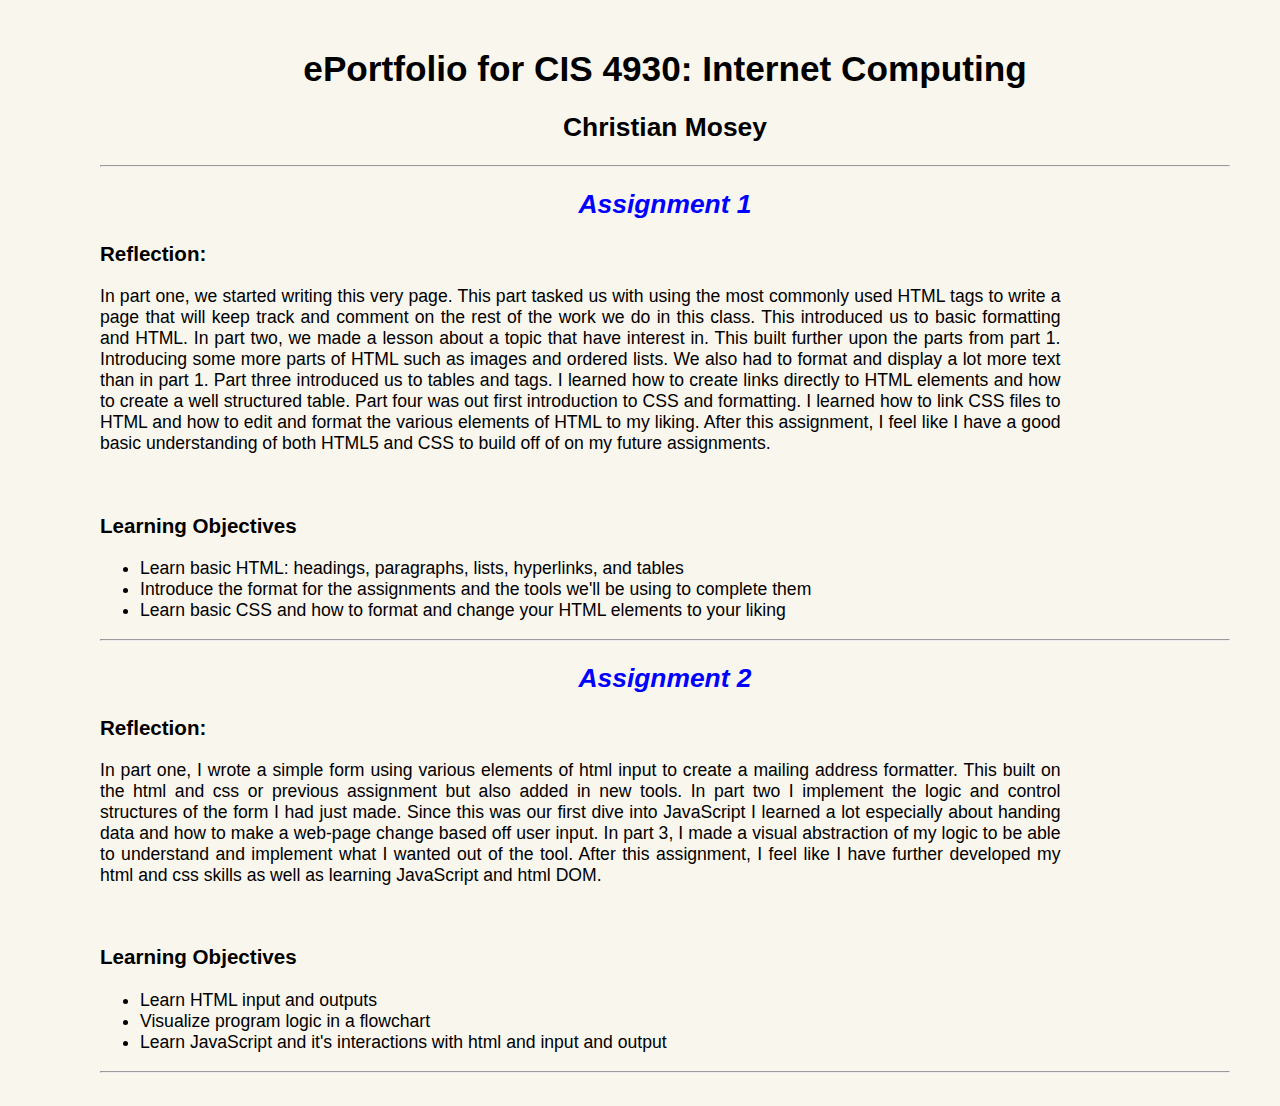
==== index.html @ 7c168c65 "Initial commit" ====
<!DOCTYPE html>
<html>
	<head>
		<link rel="stylesheet" href="./index.css">
		<title>CIS 4930: Internet Computing</title>
	</head>
	<body>

		<h1>ePortfolio for CIS 4930: Internet Computing</h1>
		
		<h2>Christian Mosey</h2>
		
		<hr>

		<a href="assign1/index.html">
			<h2>Assignment 1</h2>
		</a>
		
		
		<h3>Reflection:</h3>
		<p>In part one, we started writing this very page. This part tasked us with using the most commonly used
		HTML tags to write a page that will keep track and comment on the rest of the work we do in this class.
		This introduced us to basic formatting and HTML. In part two, we made a lesson about a topic that have interest in. This built further upon the parts from part 1. 
		Introducing some more parts of HTML such as images and ordered lists. We also had to format and display a lot more text than
		in part 1. Part three introduced us to tables and tags. I learned how to create links directly to HTML elements and how to create a well structured table.
		Part four was out first introduction to CSS and formatting. I learned how to link CSS files to HTML and how to edit and format the various elements of HTML to my liking.
		After this assignment, I feel like I have a good basic understanding of both HTML5 and CSS to build off of on my future assignments.
		</p>
		<br>
		<h3>Learning Objectives</h3>
		<ul>
			<li>Learn basic HTML: headings, paragraphs, lists, hyperlinks, and tables</li>
			<li>Introduce the format for the assignments and the tools we'll be using to complete them</li>
			<li>Learn basic CSS and how to format and change your HTML elements to your liking</li>
		</ul>
		<hr>
		
		<a href="assign2/index.html">
			<h2>Assignment 2</h2>
		</a>
		
		
		<h3>Reflection:</h3>
		<p>In part one, I wrote a simple form using various elements of html input to create a mailing address formatter.
		This built on the html and css or previous assignment but also added in new tools. In part two I implement the logic and
		control structures of the form I had just made. Since this was our first dive into JavaScript I learned a lot especially about handing data and how to make a web-page change based off user input. In part 3, I made a visual abstraction of my logic to be able to understand and implement what I wanted out of the tool. After this assignment, I feel like I have further developed my html and css skills as well as learning JavaScript and html DOM.</p>
		<br>
		<h3>Learning Objectives</h3>
		<ul>
			<li>Learn HTML input and outputs</li>
			<li>Visualize program logic in a flowchart</li>
			<li>Learn JavaScript and it's interactions with html and input and output</li>
		</ul>
		<hr>
	
	</body>
</html>
---- index.css ----
body {
  font: 28px "Trebuchet MS", Futura, sans-serif;
  background-color: #F9F6EE;
  margin: auto;
  padding: 25px 50px 25px 100px;
  text-align: justify;
  font-size: 110%;
}
h1,h2{
	text-align: center;
}
p{
	max-width: 85%;
}
div.quiz {
  border: 1px dashed black;
  width: 75%;
  padding: 50px;
  margin: auto;
  background-color: #efe5d5;
}
div.error {
	color: red;
	font-size: 12px
}

a:link{
  text-decoration: none;
  font-style: italic;
  color: blue;
  font-weight: bold;
}
a:visited{
  text-decoration: none;
  color: blue;
  font-weight: bold;
}
a:hover{
  text-decoration: none;
  color: #72c1e8;
}
a:active{
  text-decoration: none;
}
a.quiz:link{
  text-decoration: none;
  font-style: italic;
  color: black;
  font-weight: bold;
}
a.quiz:visited{
  text-decoration: none;
  color: black;
  font-weight: bold;
}
a.quiz:hover{
  text-decoration: none;
  color: gray;
}
a.quiz:active{
  text-decoration: none;
}
table{
  border-collapse: collapse;
  background-color: #F9F6EE;
  border: 1px solid; 
  width: 100%;
}
th{
  border: 1px solid;
  height: 75px;
}
td {
  border: 1px solid;
  padding-left: 10px;
  height: 50px;
  padding-right: 10px;
}
tr:nth-child(even) {background-color: #D3D3D3;}
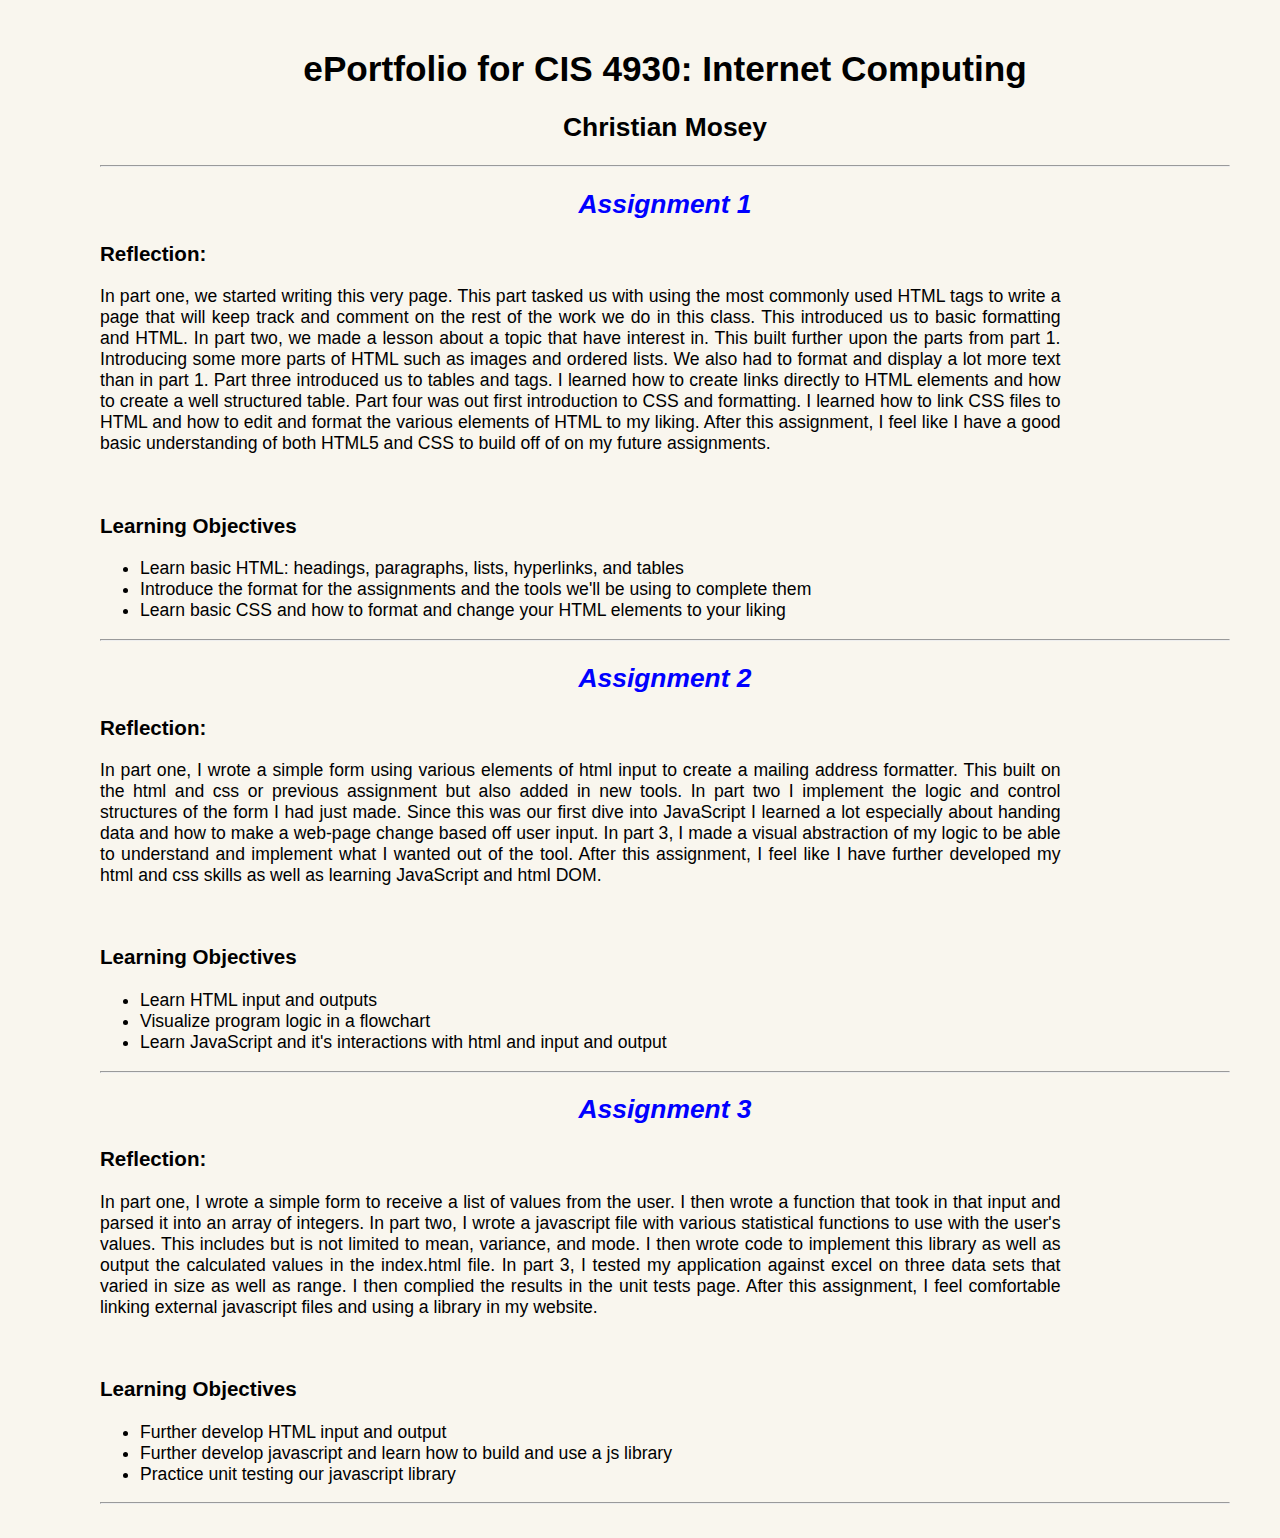
==== commit 63164b0a: "Assignment 3" ====
--- a/index.html
+++ b/index.html
@@ -7,20 +7,20 @@
 	<body>
 
 		<h1>ePortfolio for CIS 4930: Internet Computing</h1>
-		
+
 		<h2>Christian Mosey</h2>
-		
+
 		<hr>
 
 		<a href="assign1/index.html">
 			<h2>Assignment 1</h2>
 		</a>
-		
-		
+
+
 		<h3>Reflection:</h3>
 		<p>In part one, we started writing this very page. This part tasked us with using the most commonly used
 		HTML tags to write a page that will keep track and comment on the rest of the work we do in this class.
-		This introduced us to basic formatting and HTML. In part two, we made a lesson about a topic that have interest in. This built further upon the parts from part 1. 
+		This introduced us to basic formatting and HTML. In part two, we made a lesson about a topic that have interest in. This built further upon the parts from part 1.
 		Introducing some more parts of HTML such as images and ordered lists. We also had to format and display a lot more text than
 		in part 1. Part three introduced us to tables and tags. I learned how to create links directly to HTML elements and how to create a well structured table.
 		Part four was out first introduction to CSS and formatting. I learned how to link CSS files to HTML and how to edit and format the various elements of HTML to my liking.
@@ -34,12 +34,12 @@
 			<li>Learn basic CSS and how to format and change your HTML elements to your liking</li>
 		</ul>
 		<hr>
-		
+
 		<a href="assign2/index.html">
 			<h2>Assignment 2</h2>
 		</a>
-		
-		
+
+
 		<h3>Reflection:</h3>
 		<p>In part one, I wrote a simple form using various elements of html input to create a mailing address formatter.
 		This built on the html and css or previous assignment but also added in new tools. In part two I implement the logic and
@@ -52,6 +52,26 @@
 			<li>Learn JavaScript and it's interactions with html and input and output</li>
 		</ul>
 		<hr>
-	
+		<a href="assign3/index.html">
+			<h2>Assignment 3</h2>
+		</a>
+
+
+		<h3>Reflection:</h3>
+		<p>In part one, I wrote a simple form to receive a list of values from the user. I then wrote a function that took in that input
+			and parsed it into an array of integers. In part two, I wrote a javascript file with various statistical functions to use with
+			the user's values. This includes but is not limited to mean, variance, and mode. I then wrote code to implement this library as well as
+			output the calculated values in the index.html file. In part 3, I tested my application against excel on three data sets that varied in size as well as range.
+			I then complied the results in the unit tests page. After this assignment, I feel comfortable linking external javascript files and using a
+			library in my website.
+		</p>
+		<br>
+		<h3>Learning Objectives</h3>
+		<ul>
+			<li>Further develop HTML input and output</li>
+			<li>Further develop javascript and learn how to build and use a js library</li>
+			<li>Practice unit testing our javascript library</li>
+		</ul>
+		<hr>
 	</body>
 </html>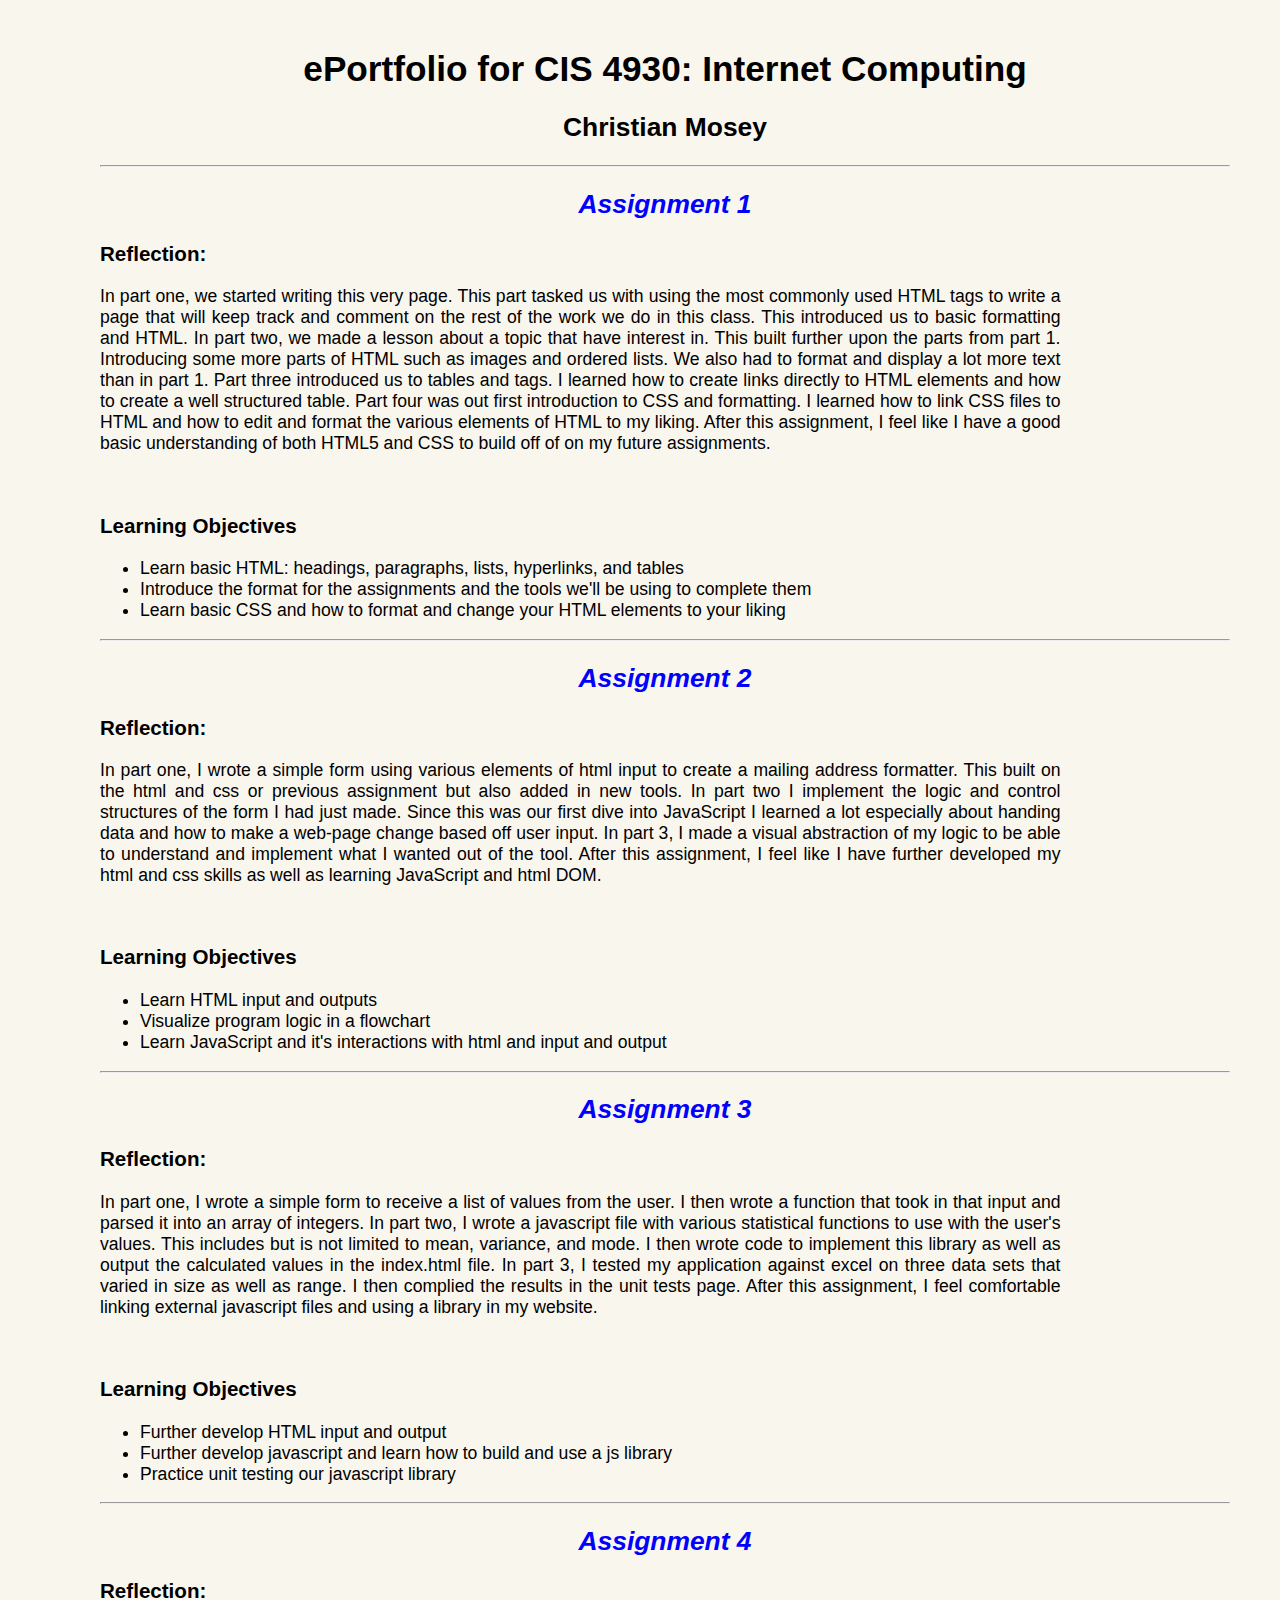
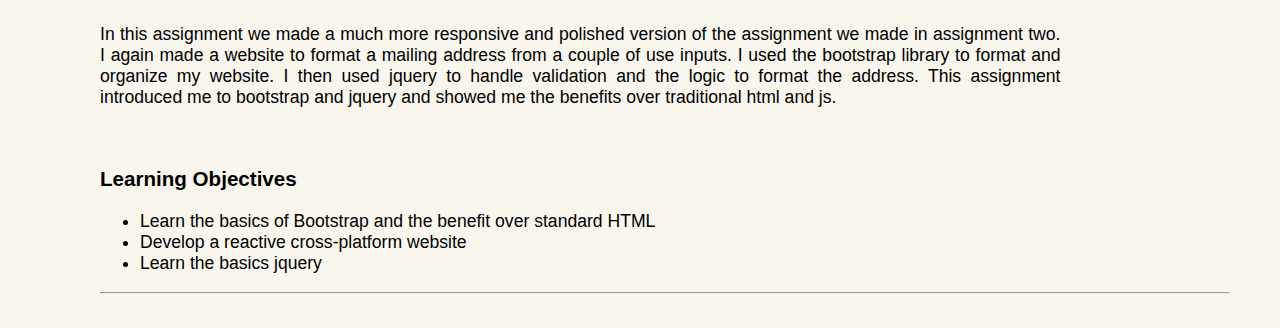
==== commit c196a617: "Assignment 4" ====
--- a/index.html
+++ b/index.html
@@ -73,5 +73,24 @@
 			<li>Practice unit testing our javascript library</li>
 		</ul>
 		<hr>
+		<a href="assign4/index.html">
+			<h2>Assignment 4</h2>
+		</a>
+
+
+		<h3>Reflection:</h3>
+		<p>In this assignment we made a much more responsive and polished version of the assignment we made in assignment two.
+			I again made a website to format a mailing address from a couple of use inputs. I used the bootstrap library
+			to format and organize my website. I then used jquery to handle validation and the logic to format the address. This assignment
+			introduced me to bootstrap and jquery and showed me the benefits over traditional html and js.
+		</p>
+		<br>
+		<h3>Learning Objectives</h3>
+		<ul>
+			<li>Learn the basics of Bootstrap and the benefit over standard HTML</li>
+			<li>Develop a reactive cross-platform website</li>
+			<li>Learn the basics jquery</li>
+		</ul>
+		<hr>
 	</body>
 </html>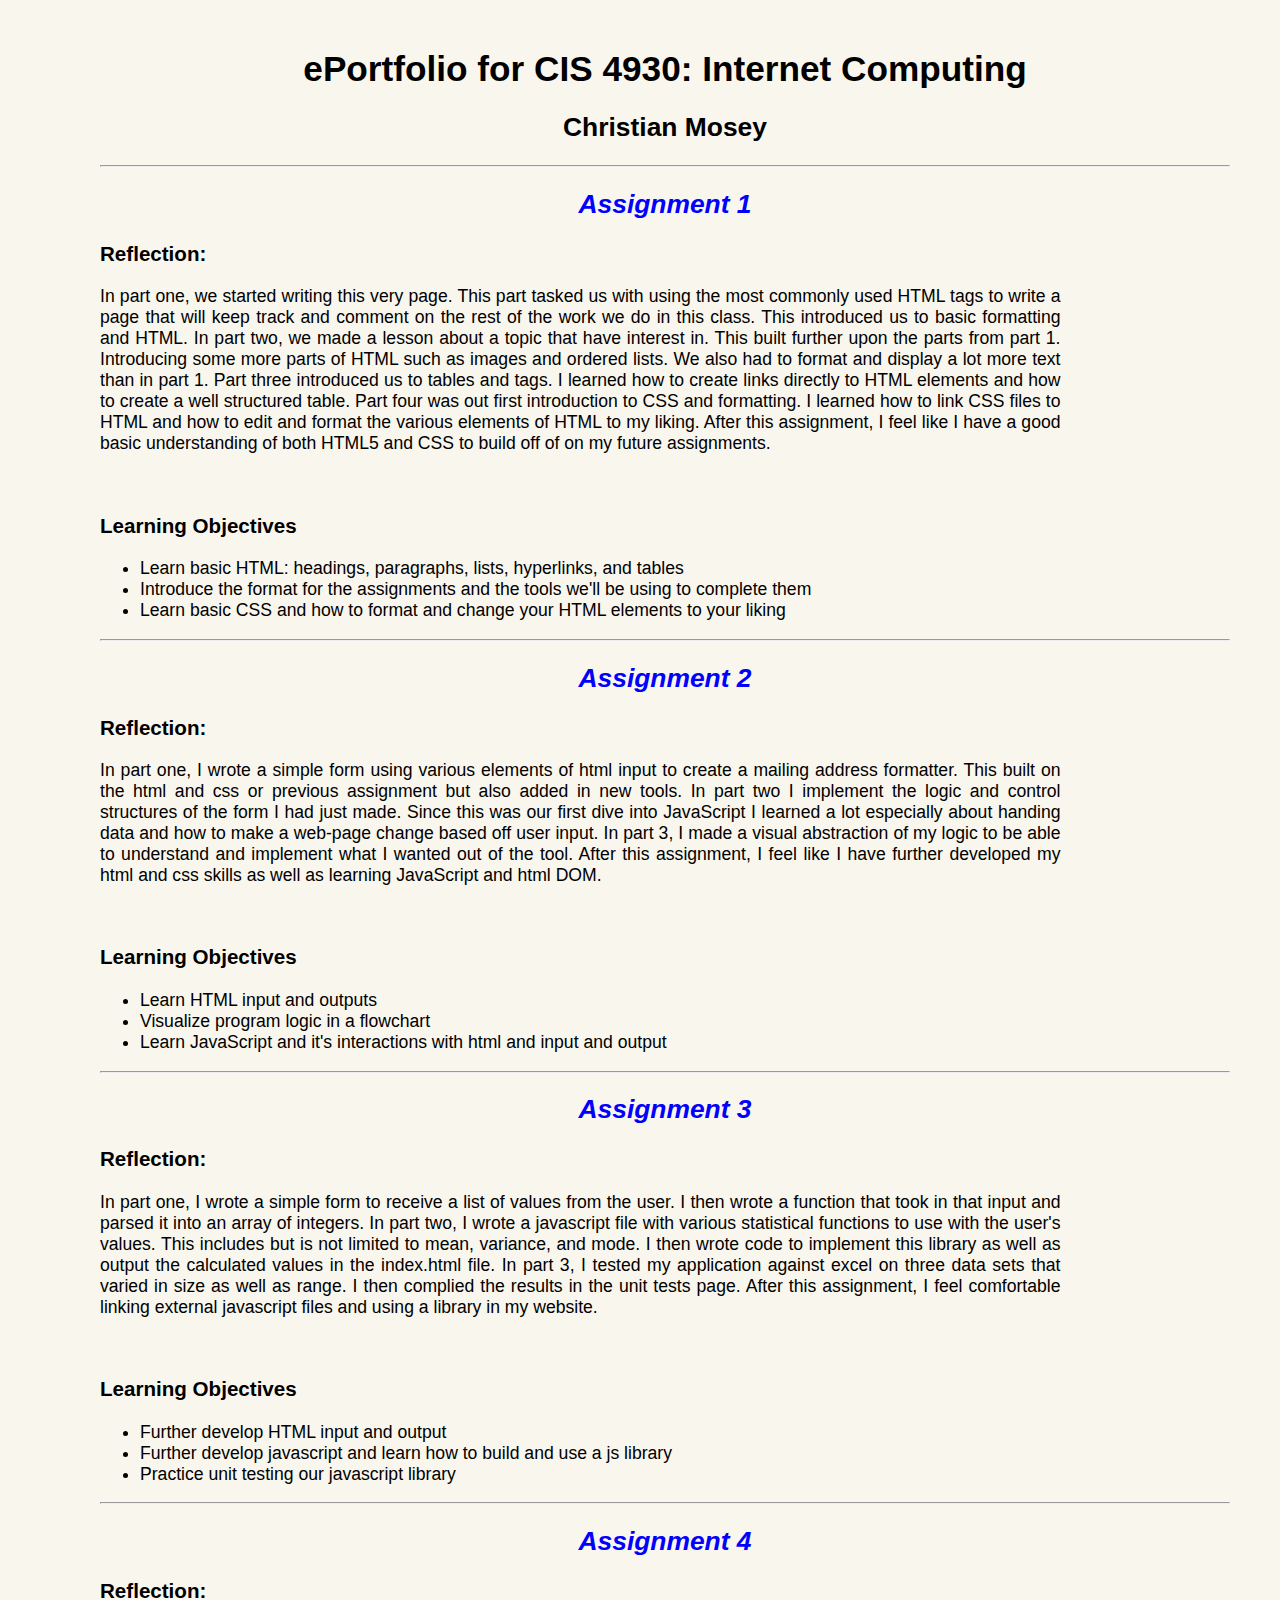
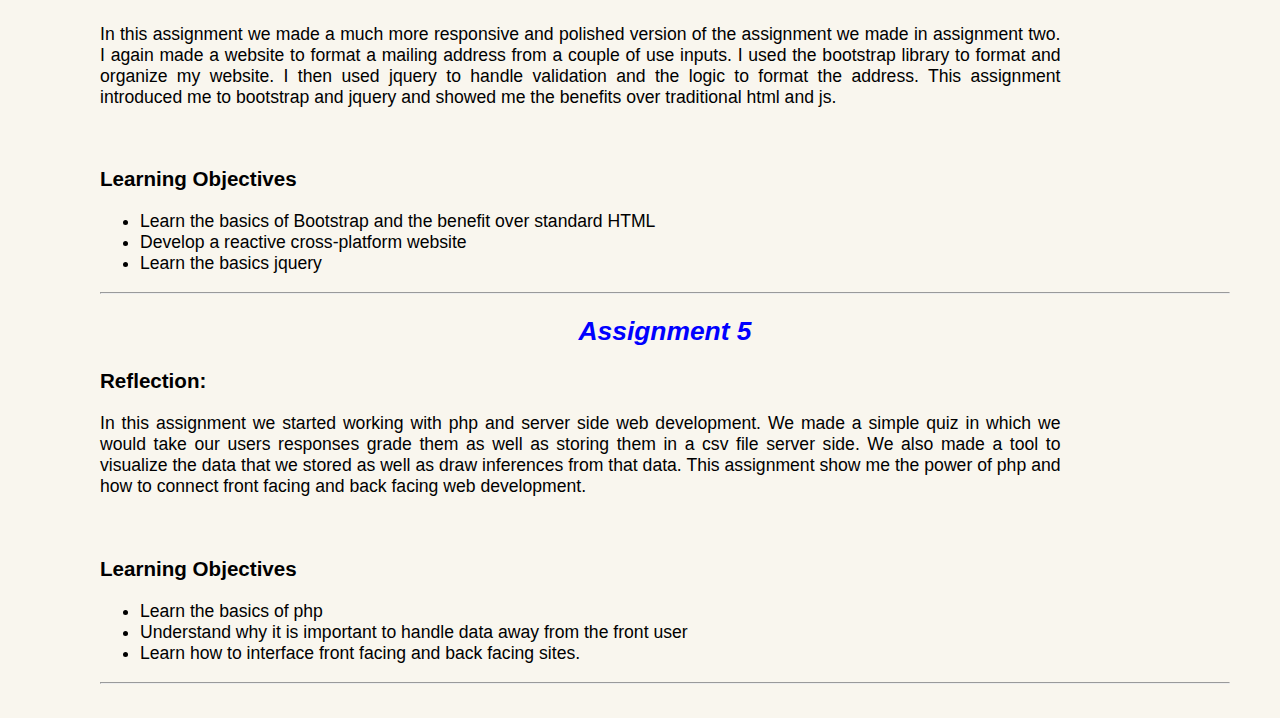
==== commit b617349c: "Assign 6" ====
--- a/index.html
+++ b/index.html
@@ -92,5 +92,24 @@
 			<li>Learn the basics jquery</li>
 		</ul>
 		<hr>
+		<a href="assign5/index.php">
+			<h2>Assignment 5</h2>
+		</a>
+
+
+		<h3>Reflection:</h3>
+		<p>In this assignment we started working with php and server side web development. We made a simple quiz in which we would take
+			our users responses grade them as well as storing them in a csv file server side. We also made a tool to visualize the data
+			that we stored as well as draw inferences from that data. This assignment show me the power of php and how to connect front facing and back facing
+			web development.
+		</p>
+		<br>
+		<h3>Learning Objectives</h3>
+		<ul>
+			<li>Learn the basics of php</li>
+			<li>Understand why it is important to handle data away from the front user</li>
+			<li>Learn how to interface front facing and back facing sites.</li>
+		</ul>
+		<hr>
 	</body>
 </html>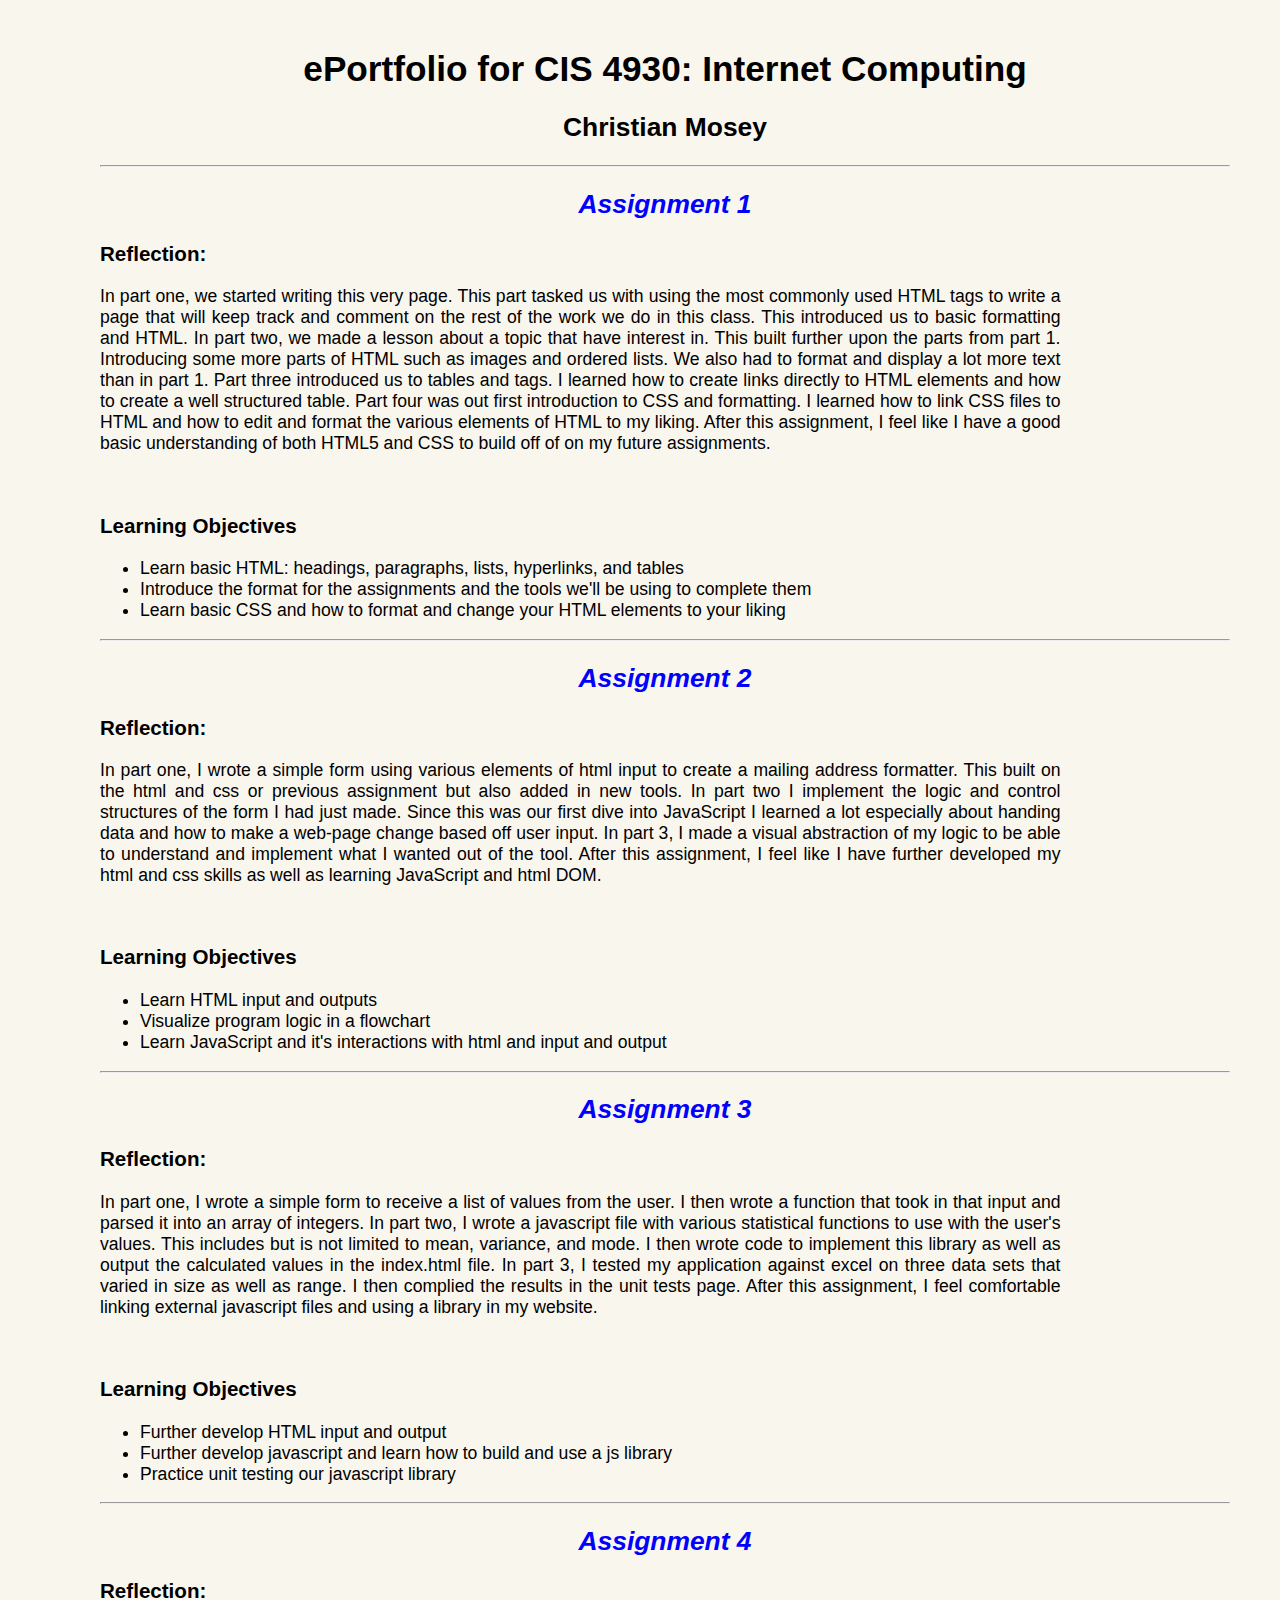
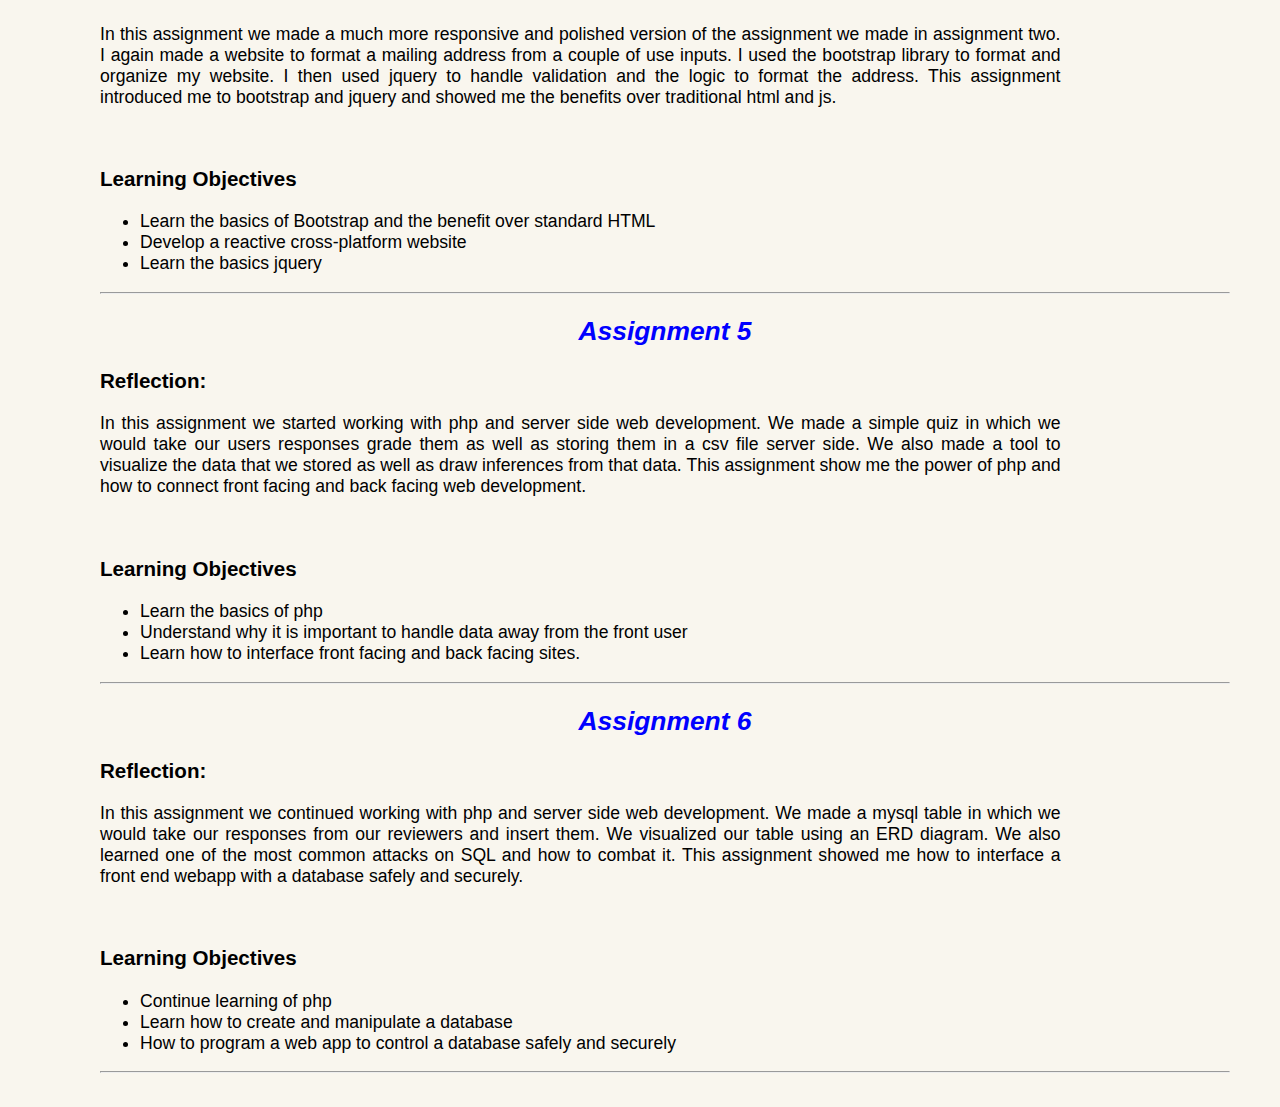
==== commit 0e81e17f: "Add files via upload" ====
--- a/index.html
+++ b/index.html
@@ -1,115 +1,134 @@
-<!DOCTYPE html>
-<html>
-	<head>
-		<link rel="stylesheet" href="./index.css">
-		<title>CIS 4930: Internet Computing</title>
-	</head>
-	<body>
-
-		<h1>ePortfolio for CIS 4930: Internet Computing</h1>
-
-		<h2>Christian Mosey</h2>
-
-		<hr>
-
-		<a href="assign1/index.html">
-			<h2>Assignment 1</h2>
-		</a>
-
-
-		<h3>Reflection:</h3>
-		<p>In part one, we started writing this very page. This part tasked us with using the most commonly used
-		HTML tags to write a page that will keep track and comment on the rest of the work we do in this class.
-		This introduced us to basic formatting and HTML. In part two, we made a lesson about a topic that have interest in. This built further upon the parts from part 1.
-		Introducing some more parts of HTML such as images and ordered lists. We also had to format and display a lot more text than
-		in part 1. Part three introduced us to tables and tags. I learned how to create links directly to HTML elements and how to create a well structured table.
-		Part four was out first introduction to CSS and formatting. I learned how to link CSS files to HTML and how to edit and format the various elements of HTML to my liking.
-		After this assignment, I feel like I have a good basic understanding of both HTML5 and CSS to build off of on my future assignments.
-		</p>
-		<br>
-		<h3>Learning Objectives</h3>
-		<ul>
-			<li>Learn basic HTML: headings, paragraphs, lists, hyperlinks, and tables</li>
-			<li>Introduce the format for the assignments and the tools we'll be using to complete them</li>
-			<li>Learn basic CSS and how to format and change your HTML elements to your liking</li>
-		</ul>
-		<hr>
-
-		<a href="assign2/index.html">
-			<h2>Assignment 2</h2>
-		</a>
-
-
-		<h3>Reflection:</h3>
-		<p>In part one, I wrote a simple form using various elements of html input to create a mailing address formatter.
-		This built on the html and css or previous assignment but also added in new tools. In part two I implement the logic and
-		control structures of the form I had just made. Since this was our first dive into JavaScript I learned a lot especially about handing data and how to make a web-page change based off user input. In part 3, I made a visual abstraction of my logic to be able to understand and implement what I wanted out of the tool. After this assignment, I feel like I have further developed my html and css skills as well as learning JavaScript and html DOM.</p>
-		<br>
-		<h3>Learning Objectives</h3>
-		<ul>
-			<li>Learn HTML input and outputs</li>
-			<li>Visualize program logic in a flowchart</li>
-			<li>Learn JavaScript and it's interactions with html and input and output</li>
-		</ul>
-		<hr>
-		<a href="assign3/index.html">
-			<h2>Assignment 3</h2>
-		</a>
-
-
-		<h3>Reflection:</h3>
-		<p>In part one, I wrote a simple form to receive a list of values from the user. I then wrote a function that took in that input
-			and parsed it into an array of integers. In part two, I wrote a javascript file with various statistical functions to use with
-			the user's values. This includes but is not limited to mean, variance, and mode. I then wrote code to implement this library as well as
-			output the calculated values in the index.html file. In part 3, I tested my application against excel on three data sets that varied in size as well as range.
-			I then complied the results in the unit tests page. After this assignment, I feel comfortable linking external javascript files and using a
-			library in my website.
-		</p>
-		<br>
-		<h3>Learning Objectives</h3>
-		<ul>
-			<li>Further develop HTML input and output</li>
-			<li>Further develop javascript and learn how to build and use a js library</li>
-			<li>Practice unit testing our javascript library</li>
-		</ul>
-		<hr>
-		<a href="assign4/index.html">
-			<h2>Assignment 4</h2>
-		</a>
-
-
-		<h3>Reflection:</h3>
-		<p>In this assignment we made a much more responsive and polished version of the assignment we made in assignment two.
-			I again made a website to format a mailing address from a couple of use inputs. I used the bootstrap library
-			to format and organize my website. I then used jquery to handle validation and the logic to format the address. This assignment
-			introduced me to bootstrap and jquery and showed me the benefits over traditional html and js.
-		</p>
-		<br>
-		<h3>Learning Objectives</h3>
-		<ul>
-			<li>Learn the basics of Bootstrap and the benefit over standard HTML</li>
-			<li>Develop a reactive cross-platform website</li>
-			<li>Learn the basics jquery</li>
-		</ul>
-		<hr>
-		<a href="assign5/index.php">
-			<h2>Assignment 5</h2>
-		</a>
-
-
-		<h3>Reflection:</h3>
-		<p>In this assignment we started working with php and server side web development. We made a simple quiz in which we would take
-			our users responses grade them as well as storing them in a csv file server side. We also made a tool to visualize the data
-			that we stored as well as draw inferences from that data. This assignment show me the power of php and how to connect front facing and back facing
-			web development.
-		</p>
-		<br>
-		<h3>Learning Objectives</h3>
-		<ul>
-			<li>Learn the basics of php</li>
-			<li>Understand why it is important to handle data away from the front user</li>
-			<li>Learn how to interface front facing and back facing sites.</li>
-		</ul>
-		<hr>
-	</body>
+<!DOCTYPE html>
+<html>
+	<head>
+		<link rel="stylesheet" href="./index.css">
+		<title>CIS 4930: Internet Computing</title>
+	</head>
+	<body>
+
+		<h1>ePortfolio for CIS 4930: Internet Computing</h1>
+
+		<h2>Christian Mosey</h2>
+
+		<hr>
+
+		<a href="assign1/index.html">
+			<h2>Assignment 1</h2>
+		</a>
+
+
+		<h3>Reflection:</h3>
+		<p>In part one, we started writing this very page. This part tasked us with using the most commonly used
+		HTML tags to write a page that will keep track and comment on the rest of the work we do in this class.
+		This introduced us to basic formatting and HTML. In part two, we made a lesson about a topic that have interest in. This built further upon the parts from part 1.
+		Introducing some more parts of HTML such as images and ordered lists. We also had to format and display a lot more text than
+		in part 1. Part three introduced us to tables and tags. I learned how to create links directly to HTML elements and how to create a well structured table.
+		Part four was out first introduction to CSS and formatting. I learned how to link CSS files to HTML and how to edit and format the various elements of HTML to my liking.
+		After this assignment, I feel like I have a good basic understanding of both HTML5 and CSS to build off of on my future assignments.
+		</p>
+		<br>
+		<h3>Learning Objectives</h3>
+		<ul>
+			<li>Learn basic HTML: headings, paragraphs, lists, hyperlinks, and tables</li>
+			<li>Introduce the format for the assignments and the tools we'll be using to complete them</li>
+			<li>Learn basic CSS and how to format and change your HTML elements to your liking</li>
+		</ul>
+		<hr>
+
+		<a href="assign2/index.html">
+			<h2>Assignment 2</h2>
+		</a>
+
+
+		<h3>Reflection:</h3>
+		<p>In part one, I wrote a simple form using various elements of html input to create a mailing address formatter.
+		This built on the html and css or previous assignment but also added in new tools. In part two I implement the logic and
+		control structures of the form I had just made. Since this was our first dive into JavaScript I learned a lot especially about handing data and how to make a web-page change based off user input. In part 3, I made a visual abstraction of my logic to be able to understand and implement what I wanted out of the tool. After this assignment, I feel like I have further developed my html and css skills as well as learning JavaScript and html DOM.</p>
+		<br>
+		<h3>Learning Objectives</h3>
+		<ul>
+			<li>Learn HTML input and outputs</li>
+			<li>Visualize program logic in a flowchart</li>
+			<li>Learn JavaScript and it's interactions with html and input and output</li>
+		</ul>
+		<hr>
+		<a href="assign3/index.html">
+			<h2>Assignment 3</h2>
+		</a>
+
+
+		<h3>Reflection:</h3>
+		<p>In part one, I wrote a simple form to receive a list of values from the user. I then wrote a function that took in that input
+			and parsed it into an array of integers. In part two, I wrote a javascript file with various statistical functions to use with
+			the user's values. This includes but is not limited to mean, variance, and mode. I then wrote code to implement this library as well as
+			output the calculated values in the index.html file. In part 3, I tested my application against excel on three data sets that varied in size as well as range.
+			I then complied the results in the unit tests page. After this assignment, I feel comfortable linking external javascript files and using a
+			library in my website.
+		</p>
+		<br>
+		<h3>Learning Objectives</h3>
+		<ul>
+			<li>Further develop HTML input and output</li>
+			<li>Further develop javascript and learn how to build and use a js library</li>
+			<li>Practice unit testing our javascript library</li>
+		</ul>
+		<hr>
+		<a href="assign4/index.html">
+			<h2>Assignment 4</h2>
+		</a>
+
+
+		<h3>Reflection:</h3>
+		<p>In this assignment we made a much more responsive and polished version of the assignment we made in assignment two.
+			I again made a website to format a mailing address from a couple of use inputs. I used the bootstrap library
+			to format and organize my website. I then used jquery to handle validation and the logic to format the address. This assignment
+			introduced me to bootstrap and jquery and showed me the benefits over traditional html and js.
+		</p>
+		<br>
+		<h3>Learning Objectives</h3>
+		<ul>
+			<li>Learn the basics of Bootstrap and the benefit over standard HTML</li>
+			<li>Develop a reactive cross-platform website</li>
+			<li>Learn the basics jquery</li>
+		</ul>
+		<hr>
+		<a href="assign5/index.php">
+			<h2>Assignment 5</h2>
+		</a>
+
+
+		<h3>Reflection:</h3>
+		<p>In this assignment we started working with php and server side web development. We made a simple quiz in which we would take
+			our users responses grade them as well as storing them in a csv file server side. We also made a tool to visualize the data
+			that we stored as well as draw inferences from that data. This assignment show me the power of php and how to connect front facing and back facing
+			web development.
+		</p>
+		<br>
+		<h3>Learning Objectives</h3>
+		<ul>
+			<li>Learn the basics of php</li>
+			<li>Understand why it is important to handle data away from the front user</li>
+			<li>Learn how to interface front facing and back facing sites.</li>
+		</ul>
+		<hr>
+		<a href="assign6/index.php">
+			<h2>Assignment 6</h2>
+		</a>
+
+
+		<h3>Reflection:</h3>
+		<p>In this assignment we continued working with php and server side web development. We made a mysql table in which we would take
+			our responses from our reviewers and insert them. We visualized our table using an ERD diagram. We also learned
+			one of the most common attacks on SQL and how to combat it. This assignment showed me how to interface a front end
+			webapp with a database safely and securely.
+		</p>
+		<br>
+		<h3>Learning Objectives</h3>
+		<ul>
+			<li>Continue learning of php</li>
+			<li>Learn how to create and manipulate a database</li>
+			<li>How to program a web app to control a database safely and securely</li>
+		</ul>
+		<hr>
+	</body>
 </html>--- a/index.css
+++ b/index.css
@@ -1,79 +1,83 @@
-body {
-  font: 28px "Trebuchet MS", Futura, sans-serif;
-  background-color: #F9F6EE;
-  margin: auto;
-  padding: 25px 50px 25px 100px;
-  text-align: justify;
-  font-size: 110%;
-}
-h1,h2{
-	text-align: center;
-}
-p{
-	max-width: 85%;
-}
-div.quiz {
-  border: 1px dashed black;
-  width: 75%;
-  padding: 50px;
-  margin: auto;
-  background-color: #efe5d5;
-}
-div.error {
-	color: red;
-	font-size: 12px
-}
-
-a:link{
-  text-decoration: none;
-  font-style: italic;
-  color: blue;
-  font-weight: bold;
-}
-a:visited{
-  text-decoration: none;
-  color: blue;
-  font-weight: bold;
-}
-a:hover{
-  text-decoration: none;
-  color: #72c1e8;
-}
-a:active{
-  text-decoration: none;
-}
-a.quiz:link{
-  text-decoration: none;
-  font-style: italic;
-  color: black;
-  font-weight: bold;
-}
-a.quiz:visited{
-  text-decoration: none;
-  color: black;
-  font-weight: bold;
-}
-a.quiz:hover{
-  text-decoration: none;
-  color: gray;
-}
-a.quiz:active{
-  text-decoration: none;
-}
-table{
-  border-collapse: collapse;
-  background-color: #F9F6EE;
-  border: 1px solid; 
-  width: 100%;
-}
-th{
-  border: 1px solid;
-  height: 75px;
-}
-td {
-  border: 1px solid;
-  padding-left: 10px;
-  height: 50px;
-  padding-right: 10px;
-}
+body {
+  font: 28px "Trebuchet MS", Futura, sans-serif;
+  background-color: #F9F6EE;
+  margin: auto;
+  padding: 25px 50px 25px 100px;
+  text-align: justify;
+  font-size: 110%;
+}
+h1,h2{
+	text-align: center;
+}
+.collapse.in {
+  visibility: visible;
+  display: block;
+}
+p{
+	max-width: 85%;
+}
+div.quiz {
+  border: 1px dashed black;
+  width: 75%;
+  padding: 50px;
+  margin: auto;
+  background-color: #efe5d5;
+}
+div.error {
+	color: red;
+	font-size: 12px
+}
+
+a:link{
+  text-decoration: none;
+  font-style: italic;
+  color: blue;
+  font-weight: bold;
+}
+a:visited{
+  text-decoration: none;
+  color: blue;
+  font-weight: bold;
+}
+a:hover{
+  text-decoration: none;
+  color: #72c1e8;
+}
+a:active{
+  text-decoration: none;
+}
+a.quiz:link{
+  text-decoration: none;
+  font-style: italic;
+  color: black;
+  font-weight: bold;
+}
+a.quiz:visited{
+  text-decoration: none;
+  color: black;
+  font-weight: bold;
+}
+a.quiz:hover{
+  text-decoration: none;
+  color: gray;
+}
+a.quiz:active{
+  text-decoration: none;
+}
+table{
+  border-collapse: collapse;
+  background-color: #F9F6EE;
+  border: 1px solid; 
+  width: 100%;
+}
+th{
+  border: 1px solid;
+  height: 75px;
+}
+td {
+  border: 1px solid;
+  padding-left: 10px;
+  height: 50px;
+  padding-right: 10px;
+}
 tr:nth-child(even) {background-color: #D3D3D3;}